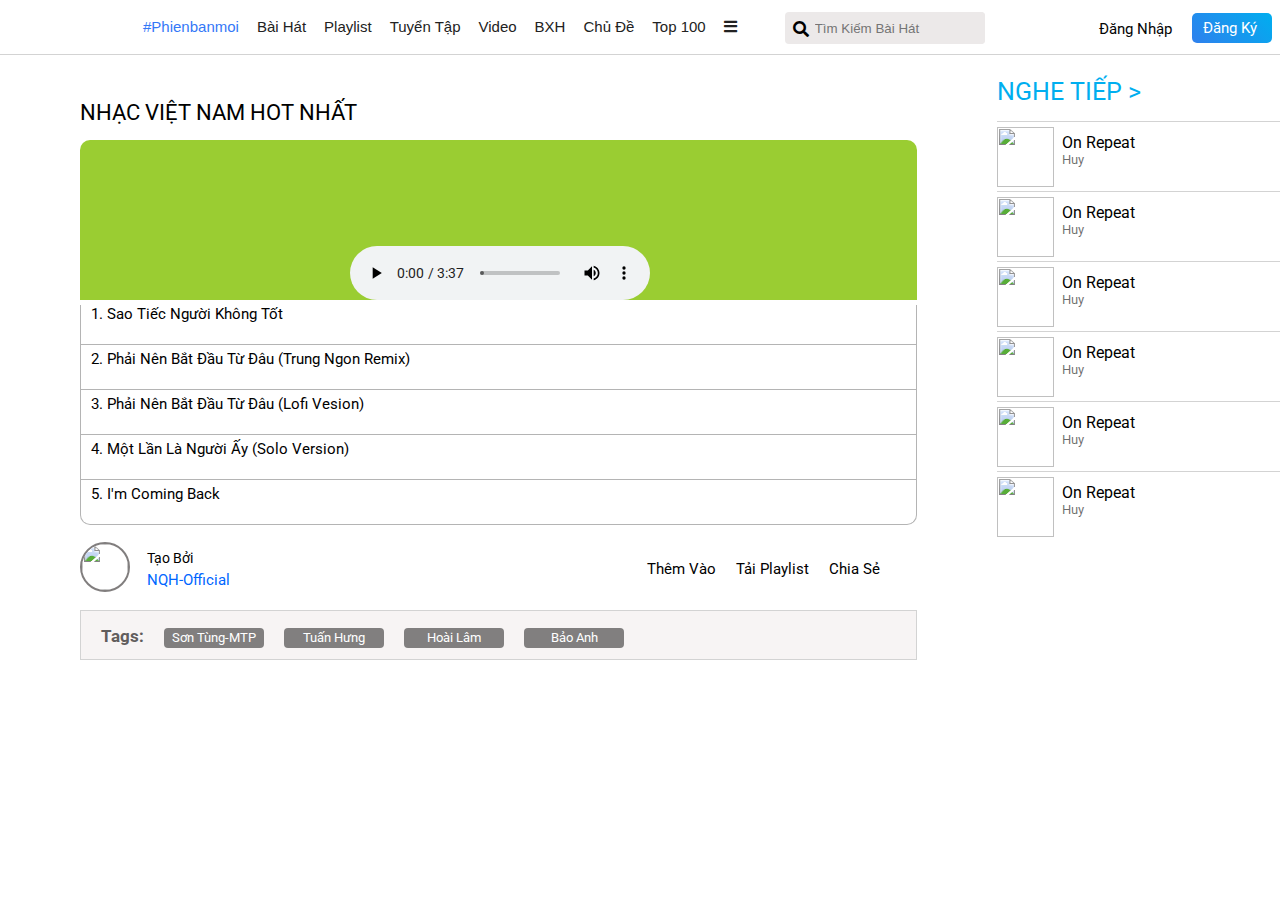
==== play.html @ 97d60706 "tai code" ====
<!DOCTYPE html>
<html lang="en">
<head>
    <meta charset="UTF-8">
    <meta http-equiv="X-UA-Compatible" content="IE=edge">
    <meta name="viewport" content="width=device-width, initial-scale=1.0">
    <title>Document</title>
    <link rel="stylesheet" href="/play.css">
    <link rel="stylesheet" href="/home.css">
    <link rel="stylesheet" href="https://cdnjs.cloudflare.com/ajax/libs/font-awesome/5.15.4/css/all.min.css" integrity="sha512-1ycn6IcaQQ40/MKBW2W4Rhis/DbILU74C1vSrLJxCq57o941Ym01SwNsOMqvEBFlcgUa6xLiPY/NS5R+E6ztJQ==" crossorigin="anonymous" referrerpolicy="no-referrer" />
</head>
<body>
    <header  class="hearder">
        <div class="logo">

        </div>
        <ul class="node">
            <li class="node_baby"><a id="h" href="#">#phienbanmoi</a></li>
            <li class="node_baby1">Bài Hát
                <div class="home">
                    <ul class="huy">
                        <li class="nodecon" class="huy1">VIỆT NAM</li>
                        <li class="nodecon">Nhạc Trẻ</li>
                        <li class="nodecon">Trữ Tình</li>
                        <li class="nodecon">Remix Việt</li>
                        <li class="nodecon">Rap Việt</li>
                        <li class="nodecon">Tiền Chiến</li>
                        <li class="nodecon">Nhạc Trịnh</li>
                        <li class="nodecon">Rock Việt</li>
                        <li class="nodecon">Cách Mạng</li>
                    </ul>
                    <ul class="huy">
                        <li class="nodecon" class="huy1">ÂU MỸ</li>
                        <li class="nodecon">Pop</li>
                        <li class="nodecon">Rock</li>
                        <li class="nodecon">Electronica/Dance</li>
                        <li class="nodecon">R&B/HipHop/Rap</li>
                        <li class="nodecon">Blues/Jazz</li>
                        <li class="nodecon">Country</li>
                        <li class="nodecon">Latin</li>
                        <li class="nodecon">Indie</li>
                        <li class="nodecon">Âu Mỹ khác</li>
                    </ul>
                    <ul class="huy">
                        <li class="nodecon" class="huy1">CHÂU Á</li>
                        <li class="nodecon">Nhạc Hàn</li>
                        <li class="nodecon">Nhạc Hoa</li>
                        <li class="nodecon">Nhạc Nhật</li>
                        <li class="nodecon">Nhạc Thái</li>
                    </ul>
                    <ul class="huy">
                        <li class="nodecon" class="huy1">KHÁC</li>
                        <li class="nodecon">Thiếu Nhi</li>
                        <li class="nodecon">Không Lời</li>
                        <li class="nodecon">Beat</li>
                        <li class="nodecon">Thể Loại Khác</li>
                        <li class="nodecon">Tui Hát</li>
                    </ul>
                </div>
            </li>
            <li class="node_baby2">Playlist
                <div class="home">
                    <ul class="huy">
                        <li class="nodecon" class="huy1">VIỆT NAM</li>
                        <li class="nodecon">Nhạc Trẻ</li>
                        <li class="nodecon">Trữ Tình</li>
                        <li class="nodecon">Remix Việt</li>
                        <li class="nodecon">Rap Việt</li>
                        <li class="nodecon">Tiền Chiến</li>
                        <li class="nodecon">Nhạc Trịnh</li>
                        <li class="nodecon">Rock Việt</li>
                        <li class="nodecon">Cách Mạng</li>
                    </ul>
                    <ul class="huy">
                        <li class="nodecon" class="huy1">ÂU MỸ</li>
                        <li class="nodecon">Pop</li>
                        <li class="nodecon">Rock</li>
                        <li class="nodecon">Electronica/Dance</li>
                        <li class="nodecon">R&B/HipHop/Rap</li>
                        <li class="nodecon">Blues/Jazz</li>
                        <li class="nodecon">Country</li>
                        <li class="nodecon">Latin</li>
                        <li class="nodecon">Indie</li>
                        <li class="nodecon">Âu Mỹ khác</li>
                    </ul>
                    <ul class="huy">
                        <li class="nodecon" class="huy1">CHÂU Á</li>
                        <li class="nodecon">Nhạc Hàn</li>
                        <li class="nodecon">Nhạc Hoa</li>
                        <li class="nodecon">Nhạc Nhật</li>
                        <li class="nodecon">Nhạc Thái</li>
                    </ul>
                    <ul class="huy">
                        <li class="nodecon" class="huy1">KHÁC</li>
                        <li class="nodecon">Thiếu Nhi</li>
                        <li class="nodecon">Không Lời</li>
                        <li class="nodecon">Nhạc Phim</li>
                        <li class="nodecon">Thể Loại Khác</li>
                        <li class="nodecon">Tui Hát</li>
                    </ul>
                </div>
            </li>
            <li class="node_baby3">Tuyển Tập
                <div class="home1">
                    <ul class="huy">
                        <li class="nodecon" class="huy1">THỂ LOẠI</li>
                        <li class="nodecon">Nhạc Trẻ</li>
                        <li class="nodecon">Trữ Tình</li>
                        <li class="nodecon">Pop</li>
                        <li class="nodecon">Nhạc Hàn</li>
                        <li class="nodecon">Nhạc Hoa</li>
                        <li class="nodecon">Soundtrack</li>
                        <li class="nodecon">Không Lời</li>
                    </ul>
                    <ul class="huy">
                        <li class="nodecon" class="huy1">TÂM TRẠNG</li>
                        <li class="nodecon">Buồn</li>
                        <li class="nodecon">Hưng Phấn</li>
                        <li class="nodecon">Nhạy Cảm</li>
                        <li class="nodecon">Nhớ Nhung</li>
                        <li class="nodecon">Thất Tình</li>
                        <li class="nodecon">Thư Giãn</li>
                        <li class="nodecon">Vui Vẻ</li>
                    </ul>
                    <ul class="huy">
                        <li class="nodecon" class="huy1">KHUNG CẢNH</li>
                        <li class="nodecon">CafeBar - Club</li>
                        <li class="nodecon">Phòng Trà</li>
                        <li class="nodecon">Tắm - Bơi Lội</li>
                        <li class="nodecon">Tập Gym</li>
                        <li class="nodecon">Lãng Mạn</li>
                        <li class="nodecon">Mưa</li>
                    </ul>
                    <ul class="huy">
                        <li class="nodecon" class="huy1">CHỦ ĐỀ</li>
                        <li class="nodecon">Tình Yêu</li>
                        <li class="nodecon">Top 100</li>
                        <li class="nodecon">Weekend</li>
                        <li class="nodecon">Chill Out</li>
                        <li class="nodecon">Bất Hủ</li>
                        <li class="nodecon">Song Ca</li>
                        <li class="nodecon">Mashup</li>
                    </ul>
                </div>
            </li>
            <li class="node_baby4">Video
                <div class="home2">
                    <ul class="huy">
                        <li class="nodecon" class="huy1">VIỆT NAM</li>
                        <li class="nodecon">Nhạc Trẻ</li>
                        <li class="nodecon">Trữ Tình</li>
                        <li class="nodecon">Cách Mạng</li>
                        <li class="nodecon">Rap Việt</li>
                        <li class="nodecon">Rock Việt</li>
                    </ul>
                    <ul class="huy">
                        <li class="nodecon" class="huy1">ÂU MỸ</li>
                        <li class="nodecon">Pop</li>
                        <li class="nodecon">Rock</li>
                        <li class="nodecon">Electronica/Dance</li>
                        <li class="nodecon">R&B/HipHop/Rap</li>
                        <li class="nodecon">Blues/Jazz</li>
                        <li class="nodecon">Country</li>
                        <li class="nodecon">Latin</li>
                        <li class="nodecon">Indie</li>
                        <li class="nodecon">Âu Mỹ khác</li>
                    </ul>
                    <ul class="huy">
                        <li class="nodecon" class="huy1">CHÂU Á</li>
                        <li class="nodecon">Nhạc Hàn</li>
                        <li class="nodecon">Nhạc Hoa</li>
                        <li class="nodecon">Nhạc Nhật</li>
                        <li class="nodecon">Nhạc Thái</li>
                    </ul>
                    <ul class="huy">
                        <li class="nodecon" class="huy1">KARAOKE</li>
                        <li class="nodecon">Nhạc Trẻ </li>
                        <li class="nodecon">Trữ Tình</li>
                        <li class="nodecon">Remix Việt</li>
                        <li class="nodecon">Thiếu Nhi</li>
                        <li class="nodecon">Âu Mỹ</li>
                        <li class="nodecon">Thể Loại Khác</li>
                    </ul>
                    <ul class="huy">
                        <li class="nodecon" class="huy1">KHÁC</li>
                        <li class="nodecon">Clip Vui</li>
                        <li class="nodecon">Hài Kịch</li>
                        <li class="nodecon">Thiếu Nhi</li>
                        <li class="nodecon">Thể Loại Khác</li>
                        <li class="nodecon">Giải Trí Khác</li>
                        <li class="nodecon">Phim Việt Nam</li>
                    </ul>
                </div>
            </li>
            <li class="node_baby5">BXH
                <div class="home3">
                    <ul class="huy">
                        <li class="nodecon">Việt Nam</li>
                        <li class="nodecon">Âu mỹ</li>
                        <li >Hàn Quốc</li>
                    </ul>
                </div>
            </li>
            <li class="node_baby6">Chủ Đề
                <div class="home4">
                    <ul class="huy">
                        <li class="nodecon">The Best Of 2021</li>
                        <li class="nodecon">Chill Out</li>
                        <li class="nodecon">Acoustic</li>
                        <li class="nodecon">Hot US-UK</li>
                        <li class="nodecon">EDM</li>
                        <li class="nodecon">Hôm Nay Nghe Gì</li>
                        <li class="nodecon">Indie</li>
                    </ul>
                    <ul class="huy">
                        <li class="nodecon">Nhạc Hot</li>
                        <li class="nodecon">Remix Việt</li>
                        <li class="nodecon">Bất Hủ</li>
                        <li class="nodecon">Âu Mỹ</li>
                        <li class="nodecon">Nhạc Hoa Lời Việt</li>
                        <li class="nodecon">Bài Hát Yêu Thích</li>
                        <li class="nodecon">Cover & Mashup</li>
                    </ul>
                    <ul class="huy">
                        <li class="nodecon">Coffee Time</li>
                        <li class="nodecon">GymLofi</li>
                        <li class="nodecon">Nhạc Phim</li>
                        <li class="nodecon">Bolero</li>
                        <li class="nodecon">Nhạc Thiếu Nhi</li>
                        <li class="nodecon">Nhạc Buồn</li>
                        <li class="nodecon">Piano</li>
                    </ul>   
                </div>
            </li>
            <li class="node_baby7">Top 100
                <div class="home5">
                    <ul class="huy">
                        <li class="nodecon">Việt Nam</li>
                        <li class="nodecon">Âu mỹ</li>
                        <li class="nodecon">Châu Á</li>
                        <li class="nodecon">Không Lời</li>
                    </ul>
                </div>
            </li>
            <li class="node_baby8"><i class="fas fa-bars"></i>
                <div class="home6">
                    <ul class="huy">
                        <li class="nodecon">Khám phá</li>
                        <li class="nodecon">Nghệ Sĩ</li>
                        <li class="nodecon">Tin Tức Âm Nhạc</li>
                    </ul>
                </div></li>
            <div class="seach">
                <div class="icon"><i id="icon_huy" class="fas fa-search"></i></div>
                <input type="text" id="seach_baby" placeholder="Tìm kiếm bài hát">
            </div>
            <div class="abum"></div>
            <div class="abum1"></div>
            <li class="dangnhap"><a class="id" href="Đăng nhập.html">Đăng nhập</a></li>
            <li class="dangnhap1"><a class="id1" href="Đăng nhập.html">Đăng ký</a></li>
        </ul>
    </header>
    <div class="nd">
        <div class="nd-phai">
            <p class="size-h6">NHẠC VIỆT NAM HOT NHẤT</p>
            <div class="node-play">
                <audio class="audio" src="/co-khi-nao-roi-xa-remix-luxurious-music.mp3" type="audio/mp3" controls ></audio>
            </div>
            <div class="node-play2">
                <div class="node-con"><p class="tenbaihat">1. Sao Tiếc Người Không Tốt</p></div>
                <div class="node-con"><p class="tenbaihat">2. Phải Nên Bắt Đầu Từ Đâu (Trung Ngon remix) </p></div>
                <div class="node-con"><p class="tenbaihat">3. Phải Nên Bắt Đầu Từ Đâu (Lofi Vesion)</p></div>
                <div class="node-con"><p class="tenbaihat">4. Một Lần Là Người Ấy (Solo Version)</p></div>
                <div class="node-con12"><p class="tenbaihat">5. I'm Coming Back</p></div>
            </div>
            <div class="node-play3">
                <div class="logo-node"><img class="logo-node1" src="https://lh3.googleusercontent.com/a-/AOh14GijSTodRRQ0U0DnjvJelCAHjnI6HR4bF4nVDmVV=s288-p-rw-no" alt=""></div>
                <div class="ten12"><p class="ten123">Tạo Bởi</p><p class="ten1234">NQH-official</p></div>
                <div class="ten-sau">
                    <div class="ten-sau1"><p id="cach1" class="ten1235">Thêm Vào</p></div>
                    <div class="ten-sau1"><p class="ten1235">Tải Playlist</p></div>
                    <div class="ten-sau1"><p class="ten1235">Chia Sẻ</p></div>
                </div>
            </div>
            <div class="node-play4">
                <h6 class="huy123">Tags:</h6>
                <div class="tag"><p class="cc">Sơn Tùng-MTP</p></div>
                <div class="tag"><p class="cc">Tuấn Hưng</p></div>
                <div class="tag"><p class="cc">Hoài Lâm</p></div>
                <div class="tag"><p class="cc">Bảo Anh</p></div>
            </div>
        </div>
        <div class="nd-trai">
            <div id="haha" class="abum__oduoi">
                <p class="color">NGHE TIẾP ></p>
                <div class="cha">
                    <div class="abum__baby">
                        <div id="cach-abum-con" class="abum__con">
                            <div class="anh__abum"><img src="https://avatar-ex-swe.nixcdn.com/playlist/2022/03/28/5/e/d/5/1648464993185.jpg" alt=""></div>
                            <div class="chu__abum"><p class="cochu">On Repeat</p><p class="sau">huy</p></div>
                            
                        </div>
                        <div id="cach-abum-con" class="abum__con">
                            <div class="anh__abum"><img src="https://avatar-ex-swe.nixcdn.com/playlist/2020/12/29/d/e/4/7/1609235331490.jpg" alt=""></div>
                            <div class="chu__abum"><p class="cochu">On Repeat</p><p class="sau">huy</p></div>
                            
                        </div>
                        <div id="cach-abum-con" class="abum__con">
                            <div class="anh__abum"><img src="https://avatar-ex-swe.nixcdn.com/playlist/2019/12/13/7/a/7/8/1576208679693.jpg" alt=""></div>
                            <div class="chu__abum"><p class="cochu">On Repeat</p><p class="sau">huy</p></div>
                            
                        </div>
                        <div id="cach-abum-con" class="abum__con">
                            <div class="anh__abum"><img src="https://avatar-ex-swe.nixcdn.com/playlist/2020/12/29/d/e/4/7/1609229165550.jpg" alt=""></div>
                            <div class="chu__abum"><p class="cochu">On Repeat</p><p class="sau">huy</p></div>
                            
                        </div>
                        <div id="cach-abum-con" class="abum__con">
                            <div class="anh__abum"><img src="https://avatar-ex-swe.nixcdn.com/playlist/2019/11/18/0/b/0/b/1574060518229.jpg" alt=""></div>
                            <div class="chu__abum"><p class="cochu">On Repeat</p><p class="sau">huy</p></div>
                            
                        </div>
                        <div id="cach-abum-con" class="abum__con">
                            <div class="anh__abum"><img src="https://avatar-ex-swe.nixcdn.com/song/2022/05/09/5/a/4/f/1652066318773.jpg" alt=""></div>
                            <div class="chu__abum"><p class="cochu">On Repeat</p><p class="sau">huy</p></div>
                            
                        </div>
                    </div>
                </div>
            </div>
        </div>
    </div>
</body>
---- play.css ----
.hearder{
    margin-top: 0;
}
.nd{
    height: 650px;
    width: 100%;
    display: flex;
}
.nd-phai{
    margin-top: 100px;
    margin-left: 80px;
    width: 840px;
    height: 100%;
}
.nd-trai{
    margin-left: 80px;
    width: 300px;
    height: 100%;
}
#haha{
    margin-top: 77px;
}
#cach-abum-con{
    width: 300px;
}
.size-h6{
    font-size: 22px;
}
.node-play{
    margin-top: 15px;
    height: 160px;
    width: 100%;
    background-color: yellowgreen;
    border-top-left-radius: 10px;
    border-top-right-radius: 10px;
    background-image: url(https://images.pexels.com/photos/351265/pexels-photo-351265.jpeg?auto=compress&cs=tinysrgb&w=1260&h=750&dpr=1);
}   
.node-play2{
    height: 220px;
    width: 100%;
    border-left: solid 1px #b4b4b4;
    border-bottom: solid 1px #b4b4b4;
    border-right: solid 1px #b4b4b4;
    border-bottom-left-radius: 10px;
    border-bottom-right-radius: 10px;
}
.node-play3{
    height: 85px;
    width: 100%;
    display: flex;
}
.logo-node{
    height: 50px;
    width: 50px;
}
.logo-node1{
    border-radius: 78px;
    border: solid 2px rgba(97, 94, 94, 0.8);
    margin-top: 17px;
}
.ten12{
    margin-left: 17px;
    width: 100px;
    height: 100%;
}
.ten123{
    margin-top: 25px;
    font-size: 14px;
}
.ten1234{
    margin-top: 5px;
    font-size: 15px;
    color: rgb(0, 102, 255);
}
.node-con{
    width: 100%;
    height: 40px;
    border-bottom: solid 1px #b4b4b4;
}
audio{
    margin-top: 106px;
    margin-left: 270px;
}
.ten-sau{
    height: 100%;
    width: 670px;
    display: flex;
}
.ten1235{
    margin-top: 35px;
    margin-left: 20px;
    font-size: 15px;
}
#cach1{
    margin-left: 400px;
}
.node-play4{
    width: 100%;
    height: 50px;
    border: solid 1px #d3d3d3;
    background-color: #f7f4f4;
    display: flex;
}
.huy123{
    margin-top: 15px;
    margin-left: 20px;
    font-size: 17px;
    color: #615d5d;
}
.tenbaihat{
    font-size: 15px;
    margin-left: 10px;
    margin-top: 5px;
}
.tag{
    margin-top: 17px;
    margin-left: 20px;
   width: 100px;
    height: 20px;
    background-color: #817f7f;
    border-top-left-radius: 4px;
    border-top-right-radius: 4px;
    border-bottom-left-radius: 4px;
    border-bottom-right-radius: 4px;
}
.cc{
    color: white;
    font-size: 13px;
    margin-top: 2px;
    text-align: center;
}
---- home.css ----
@import url('https://fonts.googleapis.com/css2?family=Roboto:wght@300;400;500;700&display=swap');
*{
    margin: 0;
    padding: 0;
    box-sizing: border-box;
    text-decoration: none;
    list-style-type: none;
    text-transform: capitalize;
}
html{
    font-family: 'Roboto', sans-serif;
    font-size: 62.5%;
}

header{
    margin-top: -75px;
    width: 100%;
    height: 55px;
    background-color: white;
    display: flex;
    position: fixed;
    border-bottom: 1px solid #D3D3D3;
    z-index: 100;
}
.node{
    display: flex;
}
.node_baby,.node_baby1,.node_baby2,.node_baby3,.node_baby4,
.node_baby5,.node_baby6,.node_baby7,.node_baby8{
    padding-top: 6px;
    font-weight: 500;
    font-size: 15px;
    color: #222222;
    font-family: sans-serif;
    transition-property: none !important;
    line-height: 42px;
    margin-right: 18px;
}
.sau:hover,.cochu:hover,.nodecon:hover,.node_baby1:hover,.node_baby2:hover,.node_baby3:hover,.node_baby4:hover,
.node_baby5:hover,.node_baby6:hover,.node_baby7:hover,.node_baby8:hover{
    color: rgb(30, 180, 240);
    cursor: pointer;
}
.node_baby1:hover .home,.node_baby2:hover .home,.node_baby3:hover .home1,
.node_baby4:hover .home2,.node_baby5:hover .home3,.node_baby6:hover .home4,
.node_baby7:hover .home5,.node_baby8:hover .home6{
    color: black;
    cursor: pointer;
    display: flex;
}

.seach{
    margin-top: 12px;
    margin-left: 30px;
    display: flex;
    float: none;
    position: relative;
    left: auto;
    right: auto;
    width: 200px;
    height: 32px;
    background-color: rgb(236, 233, 233);
    margin-right: 18px;
    border-radius: 4px;
}
.logo{
    margin-left:75px;
    background-size: 100%;
    background-image: url(https://th.bing.com/th/id/R.e08dbc25e76dfafeb1fbf7437c3c87ad?rik=fDVKb6nPvrrTFA&pid=ImgRaw&r=0);
    width: 50px;
    height: 50px;
    margin-right:18px;
}
.icon{
    width: 30px;
    height: 100%;
}
#seach_baby{
    border-radius: 4px;
    background-color: rgb(236, 233, 233);
    width: 170px;
    height: 100%;
    border: none;
    outline: none;
     
}
.abum{
    margin-top: 16px;
    width: 30px;
    height: 30px;
    background-image: url(https://stc-id.nixcdn.com/v11/images/header_new/ic_store.png);
    background-size: 25px;
    background-repeat: no-repeat;
    margin-right: 18px;
}
.abum1{
    margin-top: 16px;
    width: 30px;
    height: 30px;
    background-image: url(https://stc-id.nixcdn.com/v11/images/header_new/ic_upload.png);
    background-size: 25px;
    background-repeat: no-repeat;
    margin-right: 18px;
}
.id{
    color: rgb(5, 5, 5);
    font-size: 15px;
    margin-right: 20px;
}
.dangnhap{
    padding-top: 20px;
}
.dangnhap1{
    background-image: linear-gradient(45deg, #2f80ed 0%, #00aeef 100%);
    height: 30px;
    width: 80px;
    margin-top: 13px;
    border-radius: 5px;
    padding-top: 6px;
    padding-left: 11px;
}
.id1{
    color: white;
    font-size: 15px;
}
#h{
    color: rgb(52, 120, 247);
}
.home{
    display: flex;
    position: absolute;
    top: 100%;
    width: 582px;
    height: 411px;
    background-color: white;
    border: 1px solid #D3D3D3;
    transform-origin:top left;
    animation: homelon ease-in 0.25s;
   display: none;
}
.home1{
    display: flex;
    position: absolute;
    top: 100%;
    width: 582px;
    height: 335px;
    background-color: white;
    border: 1px solid #D3D3D3;
    transform-origin:top left;
    animation: homelon ease-in 0.25s;
   display: none;
}
.home2{
    display: flex;
    position: absolute;
    top: 100%;
    width: 762px;
    height: 411px;
    background-color: white;
    border: 1px solid #D3D3D3;
    transform-origin:top left;
    animation: homelon ease-in 0.25s;
   display: none;
}
.home3{
    display: flex;
    position: absolute;
    top: 100%;
    width: 123px;
    height: 145px;
    background-color: white;
    border: 1px solid #D3D3D3;
    transform-origin:top left;
    animation: homelon ease-in 0.25s;
   display: none;
}
.home4{
    display: flex;
    position: absolute;
    top: 100%;
    width: 509px;
    height: 297px;
    background-color: white;
    border: 1px solid #D3D3D3;
    transform-origin:top left;
    animation: homelon ease-in 0.25s;
   display: none;
}
.home5{
    display: flex;
    position: absolute;
    top: 100%;
    width: 125px;
    height: 170px;
    background-color: white;
    border: 1px solid #D3D3D3;
    transform-origin:top left;
    animation: homelon ease-in 0.25s;
   display: none;
}
.home6{
    display: flex;
    position: absolute;
    top: 100%;
    width: 172px;
    height: 126px;
    background-color: white;
    border: 1px solid #D3D3D3;
    transform-origin:top left;
    animation: homelon ease-in 0.25s;
   display: none;
}
@keyframes homelon{
    from{
        opacity: 0;
        transform: scale(0);
    }
    to{
        opacity: 1;
        transform: scale(1);
    }
}
.huy{
    margin-left: 24px;
    margin-right: 29px;
}
.huy1{
    font-weight: bold;
}
#icon_huy{
    font-size: 16px;
    margin-top: 9px;
    margin-left: 8px;
}
.content{
    margin-top: 75px;
    width: 100%;
    height: 3000px;
    background-color: white;
}
.slide{
    width:  1195px;
    height: 300px;
}
.grid{
    width: 1195px;
    height: 1000px;
    position: absolute;
    top: 50%;
    left: 50%;
    transform: translate(-50%, -50%);
    margin-top: 525px;
    display: flex;
}
.grid_content{
    margin-right: 20px;
    width: 840px;
    height: 100%;
}
.grid_top{
    width: 335px;
    height: 100%;
   
}
.content_baby{
    width: 100%;
    height: 270px;
    
}
.content_baby__nho{
    margin-top: 10px;
    width: 100%;
    height: 220px;
    display: grid;
    grid-template-columns: 150px 150px 150px 150px 150px;
    grid-column-gap: 20px;
    grid-template-rows:150px 150px 150px 150px 150px ;
}
.color{
    font-size: 25px;
    color: #00aeef;
}
img {
    width: 100%;
    height: 100%;
  }
  .cochu{
      margin-top: 12px;
      font-size: 15.5px;
  }
  .play:hover{
    cursor: pointer;
  }
  .content_baby__nho--them{
    margin-top: 10px;
    width: 100%;
    height: 220px;
    display: grid;
    grid-template-columns: 406px 406px  ;
    grid-column-gap: 20px;
    grid-template-rows:210px 210px  ;
    grid-row-gap: 20px;
  }
  .content_baby__nho--tiep{
    margin-top: 10px;
    width: 100%;
    height: 230px;
    display: grid;
    grid-template-columns: 193px 193px 193px 193px;
    grid-column-gap: 20px;
    grid-template-rows:110px 110px 110px 110px  ;
    grid-row-gap: 20px;
  }
  .content_baby__nho--tiep1{
    margin-top: -60px;
    width: 100%;
    height: 220px;
    display: grid;
    grid-template-columns: 193px 193px 193px 193px;
    grid-column-gap: 20px;
    grid-template-rows:110px 110px 110px 110px  ;
    grid-row-gap: 20px;

  }
  .anh:hover .node__play,.anh:hover .node__play1{
      display: flex;
  }
  .node__play{
      top: 0;
      height: 100%;
      width: 100%;
      position: absolute;
      display: none;
      background-color: #22222267; 
      animation: homelon ease-in 0.07s; 
      cursor: pointer;
  }
  #huy{
      color: #fff;
    display: flex;
	flex-direction: column;
	justify-content: center;
	padding: 10px;
	margin: 10px auto;
    font-size: 45px;
    }
  .anh{
      position: relative;
  }
  .sau{
      font-size: 13px;
    color: rgba(0, 0, 0, 0.582);
  }
  .abum__oduoi{
      width: 100%;
      height: 480px;
      margin-top: 365px;
  }
  .cha{
      margin-top: 15px;
      width: 100%;
      height: 100%;
     display: flex;
  }
  .abum__baby{
      width: 395px;;
      height: 420px;
      margin-right: 30px;
  }
  .abum__baby1{
    width: 404px;;
    height: 420px
    ;
}
  .abum__con{
      width: 100%;
      height: 70px;
      border-top: solid 1px #D3D3D3;
      display: flex;
  }
  .anh__abum{
      width: 60px;
      height: 60px;
      margin-top: 5px;
      margin-bottom: 5px;
  }
  .chu__abum{
      margin-left: 8px;
      width: 250px;
      height: 100%;
  }
  .icon__abum{
    width: 60px;
    height: 60px;
    margin-top: 5px;
    
    margin-bottom: 5px; 
    margin-left: 17px;
  }
  .icon__abum1{
    width: 60px;
    height: 60px;
    margin-top: 5px;
    margin-bottom: 5px; 
    margin-left: 26px;
  }
  .content_baby1{
    width: 100%;
    height: 270px;
    margin-top: 10px;
}
.play__radius{
    border-radius: 78px;
}
#content__1{
    margin-top: 540px;
}
.node__play1{
    top: 0;
    height: 100%;
    width: 100%;
    position: absolute;
    display: none;
    background-color: #22222267; 
    animation: homelon ease-in 0.07s; 
    cursor: pointer;
    border-radius: 78px;
}
.content__top{
    height: 100%;
    width: 100%;
   
    margin-top: 10px;
}
.tabs{
    width: 100%;
    height: 32px;
    background-color:#D3D3D3;
    border-radius: 30px;
    display: flex;
    position: relative;
}
.tab-item:hover{
    background-color: red;
    color: #fff;
    cursor:pointer;
}
.tab-item{
    width: 33.3%;
    height: 100%;
	text-align: center;
	padding: 8px;
    transition: all 1s ease;
}
#tab1{
    border-right: solid 1.5px #D3D3D3 ;
    border-top-left-radius: 30px;
    border-bottom-left-radius: 30px;
    background-color: red;
}
#tab2{
    border-left: solid 1.5px #D3D3D3 ;
    border-top-right-radius: 30px;
    border-bottom-right-radius: 30px;
}
.tab__font{
    font-size: 15px;
}
#ccc{
    color: white;
}
.tab-pane {
    color: #333;
    display: none;
  }
  .tab-pane.active {
    display: block;
  }
  .tab-content{
      margin-top: 20px;
  }
  .top1{
      height: 110px;
      width: 100%;
      border-bottom: solid 1px #D3D3D3;
      display: flex;
  }
  .top-img{
      height: 100px;
      width: 100px;
  }
  .top-next{
      width: 100%;
      height: 60px;
      border-bottom: solid 1px #D3D3D3;
      display: flex;
  }
  .top-next__baby{
      margin-top: 10px;
      width: 40px;
      height: 40px;
      text-align: center;
      padding: 10px;
  }
  .top-next-font{
    margin-top: 10px;
    width: 200px;
    height: 40px;
    margin-left: 5px;
    
  }
  .top-font{
      margin-left: 10px;
      width: 200px;
      height: 100%;
  }
  #bo-magin{
    margin-top: 0;
    margin-bottom: 5px;
  }
  .font-so{
      font-size: 20px;
      color: rgba(0, 0, 0, 0.555);
  }
  #mau-so{
      color: rgb(14, 203, 250)
      ;
  }
  #mau-so1{
    color: rgb(230, 62, 11)
    ;
}
#top-next-font1{
    margin-top: 0;
}
.content-mv{
    margin-top: 20px;
    width: 100%;
    height: 500px;
    
}
#mv__1{
    width: 100%;
    height: 80px;
     margin-top: 10px;
    border-top: solid 1px #D3D3D3;
}
.mv-top1{
    width: 100%;
    height: 168px;
}
.mv-top-next{
    width: 100%;
    height: 80px;
    border-bottom: solid 1px #D3D3D3;
}
.boc{
    margin-top: 10px;
    width: 100%;
    height: 60px;
    display: flex;
}
.mv-anh{
    height: 100%;
    width: 110px;
   
}
.mv-font{
    margin-left: 20px;
    margin-top: 5px;
}
.video{
    margin-top: 20px;
    width: 100%;
    height: 100%;
    
}
.video-baby{
    width: 100%;
    height: 180px;
    border-bottom: solid 1px #D3D3D3;
}
.video-anh{
    width: 100%;
    height: 170px;
}
.video-next{
    width: 100%;
    height: 80px;
    border-bottom: solid 1px #D3D3D3;
}
.video-bao{
    width: 100%;
    height: 60px;
    display: flex;
}
.ho{
    color: #363636;
    font-size: 15px;
}
.divchan{
    width: 100%;
    height: 10px;
}
.video-bao-anh{
    height: 100%;
    width: 110px;
}
.video-bao-chu{
    margin-left: 20px;
}
.blue{
    background-image: url('https://images.pexels.com/photos/1105666/pexels-photo-1105666.jpeg?auto=compress&cs=tinysrgb&h=750&w=1260');
    background-size: 100%;
    margin-top: 20px;
    width: 100%;
    height: 240px;
    
}
#hot-anh1{
    margin-top: 15px;
}
#content__2{
    margin-top: 635px;
}
.hot-anh:hover{
    cursor: pointer;
}
.hot-anh{
    width: 100%;
    height: 100px;
    background-color: #00aeef;
    margin-bottom: 15px;
}
.footer{
    margin-top: 128px;
    width: 100%;
    height: 535px;
    background-color: #D3D3D3;
}
.hotro{
    width: 100%;
    height: 285px;
   
    display: flex;
}
.congty{
    width: 100%;
    height: 185px;
  
}
.hotro-con{
    margin-right: 60px;
    margin-top: 40px;
    width: 140px;
    height: 200px;
  background-color: #D3D3D3;
}
#cach{
    margin-left: 90px;
}
.hotro-chu{
    font-size: 16px;
    margin-bottom: 20PX;
}
.hotro-font:hover{
    color: #00aeef;
    cursor: pointer;
}
.hotro-font{
    margin-bottom: 20PX;
    font-size: 13px;
    color: #525151;
}
#hotro-cach{
    margin-top: 38px;
}
.hotro-tiep{
    width: 400px;
    height: 200px;
    
    margin-top: 40px;
}
#maukhac{
    margin-top: -7px;
    color: #00aeef;
}
#maukhac1{
    margin-top: -15px;
    color: #00aeef;
}
.chua{
    display: flex;
}
.chua-anh{
    width: 25px;
    height: 25px;
    margin-right: 30px;
}
.chua-cuoi{
    display: flex;
}
.cuoi-anh{
    margin-top: 20px;
    margin-right: 20px;
    width: 100px;
    height: 35px;
}
.boder{
    margin-left: 90px;
    height: 2px;
    width: 1155px;
    border-bottom: solid 1px #222222;
}
.cong-next{
    height: 100px;
    width: 1155px;
    margin-left: 90px;
    margin-top: 40px;
        
    display: flex;
}
.diachi{
    width: 100%;
    height: 65px;
    background-image: linear-gradient(45deg, rgb(47, 128, 237) 0%, rgb(0, 174, 239) 100%);
}
.cong-logo{
    width: 110px;
    height: 100%;
    background-color: #050505;
}
#cc{
    color: #050505;
    font-size: 17px;
}
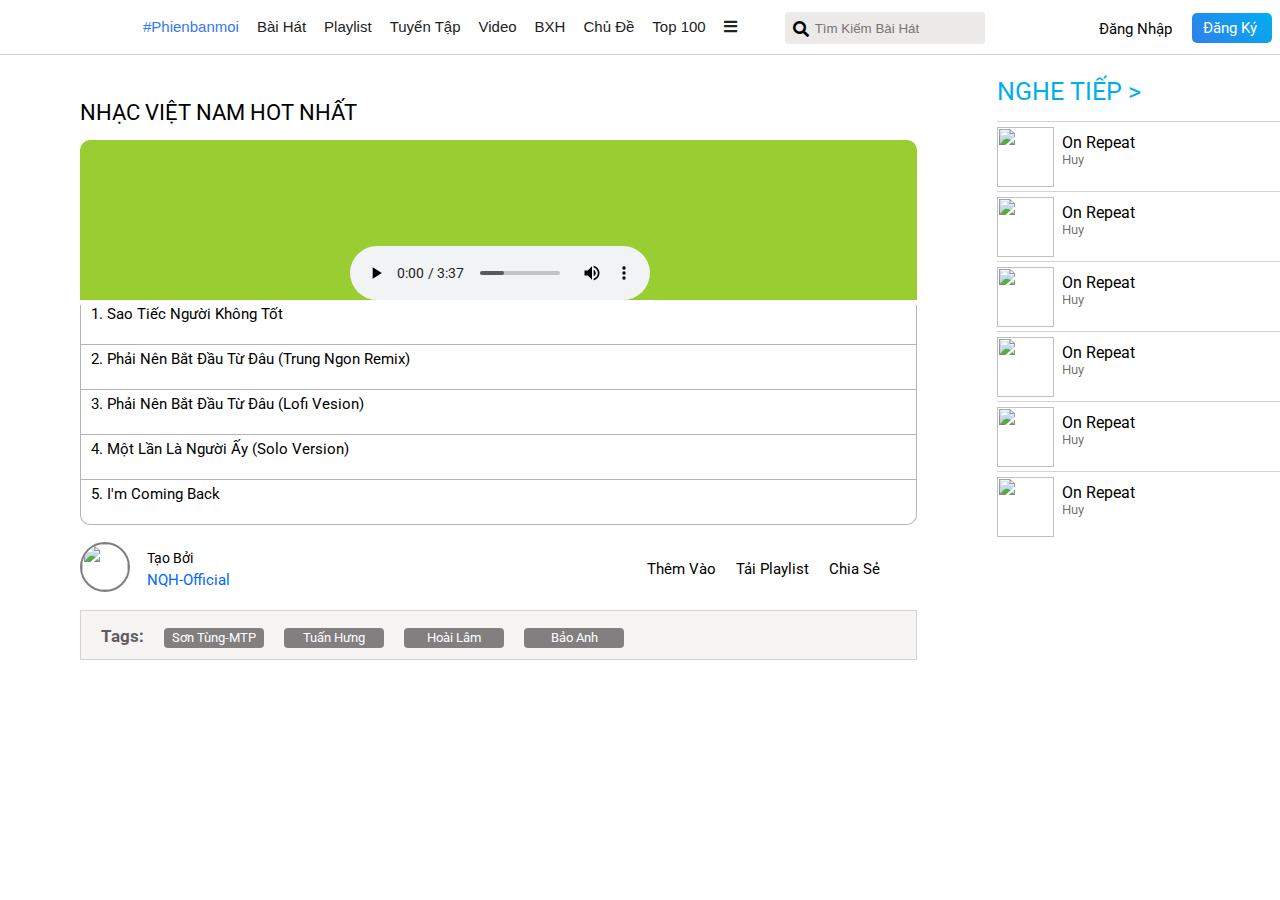
==== commit 148bec9e: "load" ====
--- a/play.html
+++ b/play.html
@@ -5,8 +5,8 @@
     <meta http-equiv="X-UA-Compatible" content="IE=edge">
     <meta name="viewport" content="width=device-width, initial-scale=1.0">
     <title>Document</title>
-    <link rel="stylesheet" href="/play.css">
-    <link rel="stylesheet" href="/home.css">
+    <link rel="stylesheet" href="./play.css">
+    <link rel="stylesheet" href="./home.css">
     <link rel="stylesheet" href="https://cdnjs.cloudflare.com/ajax/libs/font-awesome/5.15.4/css/all.min.css" integrity="sha512-1ycn6IcaQQ40/MKBW2W4Rhis/DbILU74C1vSrLJxCq57o941Ym01SwNsOMqvEBFlcgUa6xLiPY/NS5R+E6ztJQ==" crossorigin="anonymous" referrerpolicy="no-referrer" />
 </head>
 <body>
